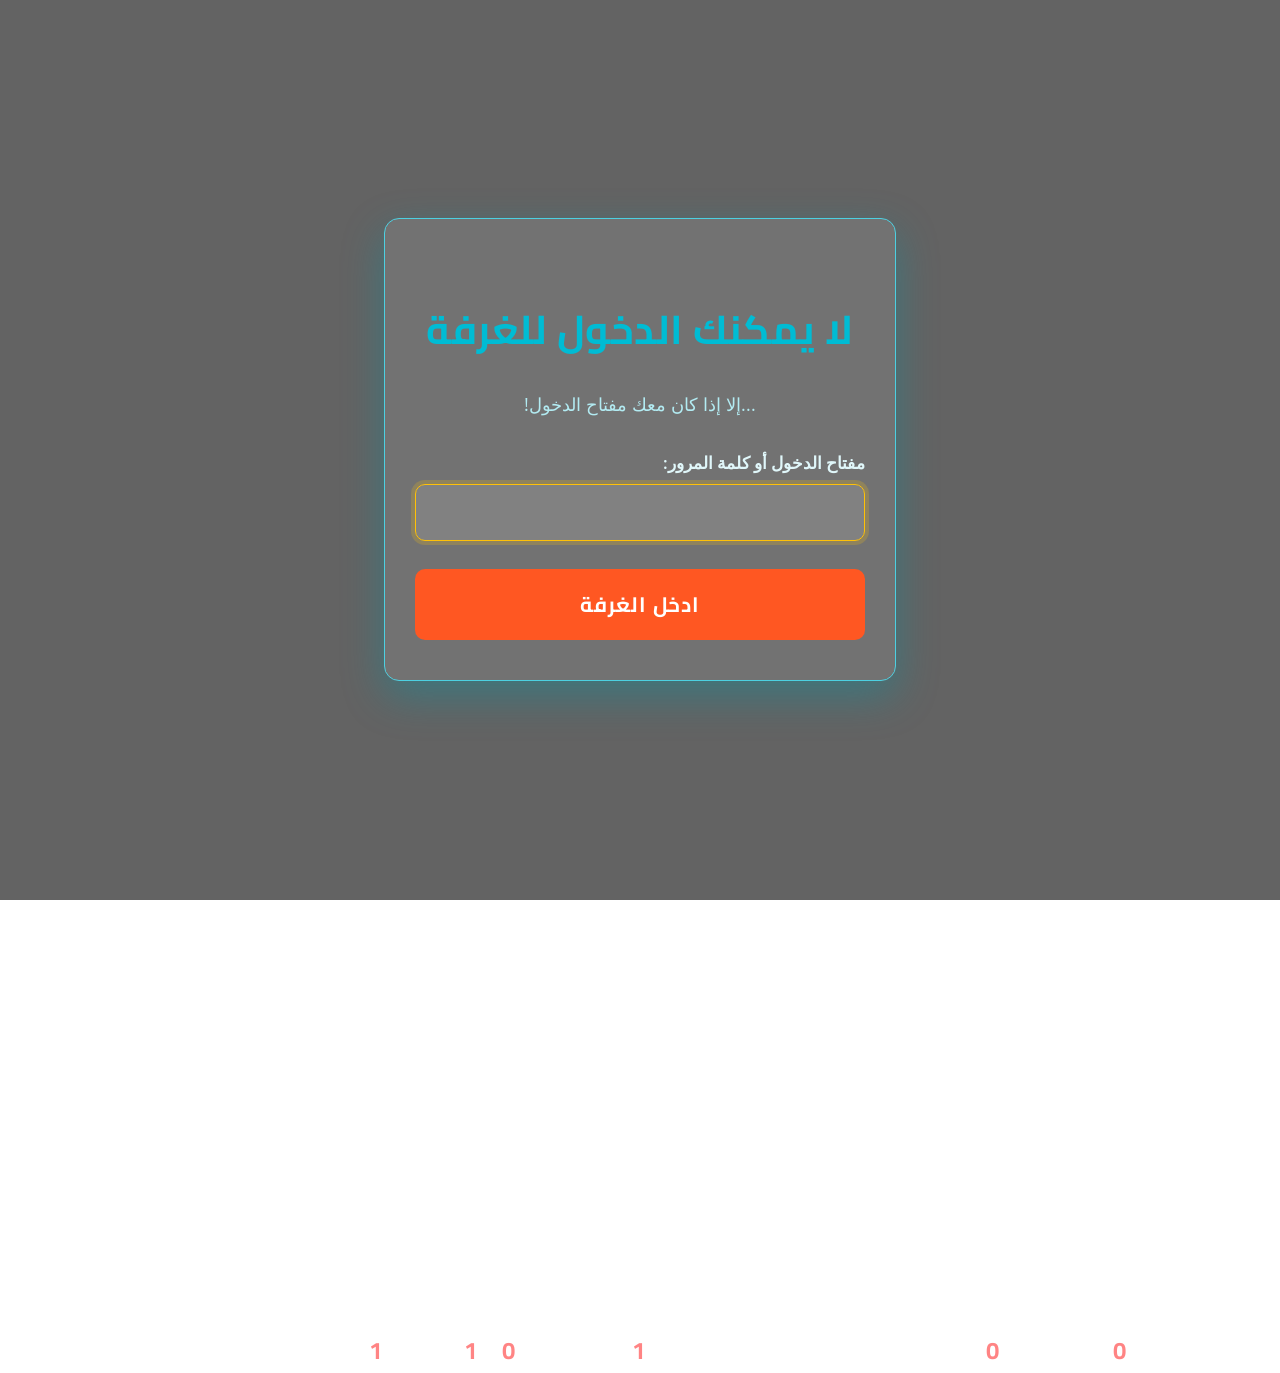
==== chat.html @ 37c914fe "Add files via upload" ====
<!DOCTYPE html>
<html lang="ar">
<head>
    <meta charset="UTF-8">
    <meta name="viewport" content="width=device-width, initial-scale=1.0">
    <title>غرفة الدردشة الخاصة بالأصدقاء</title>
    <link href="https://fonts.googleapis.com/css2?family=Cairo:wght@400;700&family=Open+Sans:wght@400;600&display=swap" rel="stylesheet">
    <link rel="stylesheet" href="style.css">
</head>
<body>
    <div class="chat-wrapper">
        <div class="chat-header">
            <button class="profile-settings-button" title="إعدادات الملف الشخصي">
                <span>&#8942;</span> </button>
            <h2>مساحة أصدقاء البرمجة</h2>
            <p>أهلاً بك في غرفتك الخاصة!</p>
        </div>
        <div class="chat-messages" id="chatMessages">
            </div>
        <div class="chat-input-area">
            <button id="sendMessage" title="إرسال الرسالة">
                <svg viewBox="0 0 24 24" fill="currentColor" class="send-icon">
                    <path d="M3.4 20.4l17.45-7.49c.44-.19.73-.64.73-1.13s-.29-.94-.73-1.13L3.4 3.6c-.41-.18-.88-.11-1.22.18-.34.29-.47.74-.3.98L7.3 12 2.1 19.2c-.17.24-.04.7.3.98.34.29.81.36 1.22.18z"></path>
                </svg>
            </button>
            <label for="fileUpload" class="upload-button" title="إرسال ملف">
                📎
                <input type="file" id="fileUpload" style="display: none;">
            </label>
            <label for="imageUpload" class="upload-button" title="إرسال صورة">
                🖼️
                <input type="file" id="imageUpload" accept="image/*" style="display: none;">
            </label>
            <div class="input-wrapper">
                <input type="text" id="messageInput" placeholder="اكتب رسالتك هنا..." dir="rtl">
            </div>
        </div>
    </div>

    <div class="profile-modal" id="profileModal">
        <div class="profile-modal-content">
            <span class="close-button" title="إغلاق">&times;</span>
            <h3>ملف المستخدم</h3>
            <div class="profile-image-container">
                <img src="default-profile.png" alt="صورة الملف الشخصي" id="profileImageDisplay" width="80" height="80">
                <label for="profileImageUpload" class="upload-profile-image-button">تغيير الصورة</label>
                <input type="file" id="profileImageUpload" accept="image/*" style="display: none;">
            </div>
            <div class="profile-info">
                <label for="userName">اسم المستخدم:</label>
                <input type="text" id="userName" placeholder="أدخل اسمك">
            </div>
            <div class="profile-info">
                <label for="userHandle">اسم المستخدم (يوزر):</label>
                <input type="text" id="userHandle" placeholder="اختر يوزر فريد">
            </div>
            <div class="profile-info">
                <label for="userId">ID الخاص بك:</label>
                <input type="text" id="userId" value="0000" readonly>
                <button type="button" id="generateNewId">تغيير ID</button>
            </div>
            <button type="button" id="saveProfileInfo">حفظ المعلومات</button>
        </div>
    </div>

    <script src="chat.js"></script>
</body>
</html>
---- style.css ----
/* تصميم CSS لجمالية الواجهة */
:root {
    --primary-color: #00BCD4; /* أزرق سماوي */
    --primary-dark: #0097A7;
    --secondary-color: #FF5722; /* برتقالي */
    --accent-color: #FFC107; /* أصفر ذهبي للإبراز */
    --text-color: #E0F7FA; /* أبيض فاتح */
    --light-text-color: #B2EBF2;
    --border-color: #4DD0E1;
    --shadow-light: rgba(0, 188, 212, 0.2);
    --shadow-medium: rgba(0, 151, 167, 0.4);
    --red-number-color: rgba(255, 0, 0, 0.6); /* لون أحمر جديد للأرقام المتساقطة */

    /* ألوان جديدة لواجهة الدردشة */
    --chat-bg-color: #21252b; /* خلفية صندوق الدردشة */
    --chat-header-bg: #282c34; /* خلفية رأس الدردشة */
    --chat-message-received-bg: #3e4451; /* خلفية رسالة المستلم */
    --chat-message-sent-bg: #61afef; /* خلفية رسالة المرسل */
    --chat-input-bg: #3e4451; /* خلفية حقل الإدخال */
    --chat-border-color: #3a3f4b; /* لون الحدود في الدردشة */
    --chat-text-color: #abb2bf;
    --chat-sender-name-color: #98c379;
    --chat-timestamp-color: #7f848e;
    --chat-button-bg: #61afef;
    --chat-button-hover: #5691d0;
    --chat-upload-bg: #c678dd;
    --chat-upload-hover: #b060ca;
    --chat-link-color: #c678dd;
}

body {
    font-family: 'Cairo', sans-serif;
    display: flex;
    justify-content: center;
    align-items: center;
    min-height: 100vh;
    margin: 0;
    /* خلفية أكواد البرمجة - الصورة السابقة */
    background: url(http://googleusercontent.com/image_generation_content/2) no-repeat center center fixed;
    background-size: cover;
    color: var(--text-color);
    direction: rtl;
    text-align: right;
    overflow: hidden; /* لمنع ظهور scrollbars غير مرغوبة */
    position: relative; /* ضروري لتحديد موقع الأرقام المتساقطة */
}

/* طبقة شفافة فوق الخلفية لجعل النص مقروءًا */
.overlay {
    position: absolute;
    top: 0;
    left: 0;
    width: 100%;
    height: 100%;
    background-color: rgba(33, 33, 33, 0.7); /* أسود شفاف */
    z-index: 1;
}

.login-container {
    background-color: rgba(255, 255, 255, 0.1); /* أبيض شفاف */
    padding: 40px 30px;
    border-radius: 15px;
    box-shadow: 0 15px 40px var(--shadow-medium);
    text-align: center;
    max-width: 450px;
    width: 90%;
    animation: fadeInScale 1s ease-out forwards;
    position: relative;
    z-index: 2;
    border: 1px solid var(--border-color); /* إضافة حدود */
}

@keyframes fadeInScale {
    from { opacity: 0; transform: translateY(-30px) scale(0.95); }
    to { opacity: 1; transform: translateY(0) scale(1); }
}

.login-container h2 {
    margin-bottom: 25px;
    color: var(--primary-color);
    font-size: 2.5em;
    letter-spacing: 0.5px;
    font-weight: 700;
}

.login-container p.subtitle {
    color: var(--light-text-color);
    margin-bottom: 35px;
    font-size: 1.1em;
    font-family: 'Open Sans', sans-serif;
}

.input-group {
    margin-bottom: 28px;
    position: relative;
    text-align: right;
}

.input-group label {
    display: block;
    margin-bottom: 10px;
    color: var(--text-color);
    font-weight: 600;
    font-size: 1.05em;
    font-family: 'Open Sans', sans-serif;
}

.input-group input[type="password"] {
    width: 100%;
    padding: 14px 15px;
    border: 1px solid var(--border-color);
    border-radius: 10px;
    font-size: 1.2em;
    box-sizing: border-box;
    transition: border-color 0.3s ease, box-shadow 0.3s ease;
    font-family: 'Open Sans', sans-serif;
    text-align: right;
    background-color: rgba(255, 255, 255, 0.1); /* خلفية شفافة */
    color: var(--text-color); /* لون النص */
}

.input-group input[type="password"]:focus {
    border-color: var(--accent-color);
    outline: none;
    box-shadow: 0 0 0 4px rgba(255, 193, 7, 0.2);
}

button {
    width: 100%;
    padding: 16px;
    background-color: var(--secondary-color);
    color: white;
    border: none;
    border-radius: 10px;
    font-size: 1.3em;
    font-weight: 700;
    cursor: pointer;
    transition: background-color 0.3s ease, transform 0.2s ease, box-shadow 0.3s ease;
    letter-spacing: 0.8px;
    font-family: 'Cairo', sans-serif;
}

button:hover {
    background-color: var(--primary-dark);
    transform: translateY(-3px);
    box-shadow: 0 8px 20px var(--shadow-light);
}

button:active {
    transform: translateY(0);
    box-shadow: 0 4px 10px var(--shadow-light);
}

.error-message {
    color: #FFEB3B;
    margin-top: 20px;
    font-weight: 600;
    font-size: 1.05em;
    display: none;
    font-family: 'Open Sans', sans-serif;
}

.success-message {
    color: #00E676;
    margin-top: 20px;
    font-weight: 600;
    font-size: 1.05em;
    display: none;
    font-family: 'Open Sans', sans-serif;
}

/* أنماط الأرقام المتساقطة */
.falling-number {
    position: absolute;
    color: var(--red-number-color);
    font-size: 1.5em;
    font-weight: bold;
    pointer-events: none;
    animation: fall linear forwards;
}

/* تأثير سقوط الأرقام */
@keyframes fall {
    from { transform: translateY(-50px); opacity: 0; }
    to { transform: translateY(100vh); opacity: 0.8; }
}

/* ------------------------------------------- */
/* تحسينات الاستجابة (Responsive Enhancements) لصفحة الدخول */
/* ------------------------------------------- */

@media (max-width: 768px) {
    .login-container {
        padding: 30px 25px;
        max-width: 95%;
    }
    .login-container h2 {
        font-size: 2.2em;
    }
    .login-container p.subtitle {
        font-size: 1em;
    }
    .input-group label {
        font-size: 1em;
    }
    .input-group input[type="password"] {
        font-size: 1.1em;
        padding: 12px 14px;
    }
    button {
        font-size: 1.2em;
        padding: 14px;
    }
    .falling-number {
        font-size: 1.2em;
    }
}

@media (max-width: 480px) {
    .login-container {
        padding: 25px 20px;
        margin: 15px;
    }
    .login-container h2 {
        font-size: 1.8em;
    }
    .login-container p.subtitle {
        font-size: 0.9em;
    }
    .input-group label {
        font-size: 0.95em;
    }
    .input-group input[type="password"] {
        font-size: 1em;
        padding: 10px 12px;
    }
    button {
        font-size: 1.1em;
        padding: 12px;
    }
    .falling-number {
        font-size: 1em;
    }
}

/* ------------------------------------------- */
/* أنماط غرفة الدردشة المحسّنة */
/* ------------------------------------------- */

body.chat-page {
    background: none;
    background-color: #1a1e24; /* خلفية أغمق للدردشة */
    color: var(--chat-text-color);
    justify-content: flex-start;
    align-items: center;
    padding: 20px;
    overflow-y: auto;
    flex-direction: column;
}

body.chat-page .overlay,
body.chat-page .falling-number {
    display: none;
}

.chat-wrapper {
    background-color: var(--chat-bg-color);
    border-radius: 15px;
    box-shadow: 0 5px 25px rgba(0, 0, 0, 0.6);
    width: 100%;
    max-width: 1000px; /* أقصى عرض أكبر */
    height: 90vh;
    display: flex;
    flex-direction: column;
    overflow: hidden;
    margin: 20px auto;
    border: 1px solid var(--chat-border-color);
}

.chat-header {
    background-color: var(--chat-header-bg);
    padding: 20px 25px;
    border-bottom: 1px solid var(--chat-border-color);
    text-align: center;
    color: #61afef;
    font-size: 1.1em;
    position: relative;
    display: flex; /* لتوسيط العنوان مع وجود الزر */
    justify-content: center;
    align-items: center;
}

.chat-header h2 {
    margin: 0;
    font-size: 1.8em;
    font-weight: 700;
    flex-grow: 1; /* لجعل العنوان يأخذ المساحة المتاحة ويتوسط */
}

.chat-header p {
    margin: 5px 0 0;
    font-size: 0.9em;
    color: var(--chat-text-color);
    position: absolute; /* لجعل الوصف يظهر تحت العنوان */
    bottom: 5px;
    left: 0;
    right: 0;
}

.chat-header .profile-settings-button {
    background: none;
    border: none;
    color: var(--chat-text-color);
    font-size: 1.5em;
    cursor: pointer;
    position: absolute;
    top: 15px; /* ضبط الموضع ليتناسب مع التصميم الجديد */
    left: 15px;
    padding: 5px;
    border-radius: 5px;
    transition: background-color 0.3s ease;
}

.chat-header .profile-settings-button:hover {
    background-color: rgba(255, 255, 255, 0.05);
}

.chat-messages {
    flex-grow: 1;
    padding: 20px 25px;
    overflow-y: auto;
    display: flex;
    flex-direction: column;
    background-color: #282c34;
}

/* Scrollbar Styling */
.chat-messages::-webkit-scrollbar {
    width: 8px;
}

.chat-messages::-webkit-scrollbar-track {
    background: #333;
    border-radius: 10px;
}

.chat-messages::-webkit-scrollbar-thumb {
    background: #555;
    border-radius: 10px;
}

.chat-messages::-webkit-scrollbar-thumb:hover {
    background: #777;
}


.message {
    margin-bottom: 15px;
    display: flex;
    flex-direction: column;
    max-width: 75%;
    word-wrap: break-word;
}

.message.sent {
    align-self: flex-end;
    align-items: flex-end;
}

.message.received {
    align-self: flex-start;
    align-items: flex-start;
}

.message p {
    background-color: var(--chat-message-received-bg);
    padding: 12px 18px;
    border-radius: 18px;
    margin: 5px 0 2px;
    color: #e0f7fa;
    line-height: 1.5;
    box-shadow: 0 2px 5px rgba(0, 0, 0, 0.2);
    font-size: 1.05em;
}

.message.sent p {
    background-color: var(--chat-message-sent-bg);
    color: #ffffff;
}

.sender-name {
    font-size: 0.85em;
    color: var(--chat-sender-name-color);
    margin-bottom: 4px;
    font-weight: bold;
}

.timestamp {
    font-size: 0.75em;
    color: var(--chat-timestamp-color);
    margin-top: 3px;
}

.message img {
    max-width: 100%;
    max-height: 250px;
    border-radius: 8px;
    margin-top: 10px;
    cursor: pointer;
    box-shadow: 0 2px 8px rgba(0, 0, 0, 0.3);
}

.message a {
    color: var(--chat-link-color);
    text-decoration: none;
    font-weight: bold;
    margin-top: 10px;
    display: block;
    font-size: 0.95em;
}

.message a:hover {
    text-decoration: underline;
}

.chat-input-area {
    display: flex;
    padding: 15px 25px;
    background-color: var(--chat-bg-color);
    border-top: 1px solid var(--chat-border-color);
    align-items: center;
    direction: ltr; /* لجعل العناصر تتجه من اليسار إلى اليمين */
}

.chat-input-area .input-wrapper {
    flex-grow: 1;
    margin-right: 10px; /* مسافة بين حقل الإدخال والأزرار على اليمين */
}

.chat-input-area input#messageInput {
    width: 100%;
    padding: 14px 18px;
    border: 1px solid var(--chat-border-color);
    border-radius: 25px;
    background-color: var(--chat-input-bg);
    color: var(--chat-text-color);
    font-size: 1.05em;
    outline: none;
    margin-left: 0;
    transition: border-color 0.3s ease, box-shadow 0.3s ease;
    direction: rtl; /* لضمان أن الكتابة تكون من اليمين لليسار داخل الحقل */
}

.chat-input-area input#messageInput:focus {
    border-color: #61afef;
    box-shadow: 0 0 0 3px rgba(97, 175, 239, 0.3);
}

.chat-input-area button,
.chat-input-area .upload-button {
    background-color: var(--chat-button-bg);
    color: white;
    border: none;
    border-radius: 50%; /* جعل الأزرار دائرية */
    width: 45px; /* تحديد عرض ثابت للأزرار */
    height: 45px; /* تحديد ارتفاع ثابت للأزرار */
    font-size: 1.3em;
    cursor: pointer;
    transition: background-color 0.3s ease, transform 0.2s ease;
    margin-right: 10px; /* مسافة بين الأزرار */
    flex-shrink: 0;
    display: flex;
    align-items: center;
    justify-content: center;
    padding: 0;
}

.chat-input-area .upload-button {
    background-color: var(--chat-upload-bg);
    font-size: 1.5em;
}

.chat-input-area button:hover {
    background-color: var(--chat-button-hover);
    transform: translateY(-2px);
}

.chat-input-area .upload-button:hover {
    background-color: var(--chat-upload-hover);
    transform: translateY(-2px);
}

.chat-input-area button:active,
.chat-input-area .upload-button:active {
    transform: translateY(0);
}

.chat-input-area button#sendMessage svg.send-icon {
    width: 24px;
    height: 24px;
    fill: white; /* لون أيقونة الإرسال */
}

/* الاستجابة على الأجهزة الصغيرة للدردشة */
@media (max-width: 768px) {
    body.chat-page {
        padding: 0;
    }
    .chat-wrapper {
        width: 100%;
        height: 100vh;
        border-radius: 0;
        box-shadow: none;
        margin: 0;
    }

    .chat-header {
        padding: 15px 20px;
    }
    .chat-header h2 {
        font-size: 1.5em;
    }
    .chat-header .profile-settings-button {
        top: 10px;
        left: 10px;
        font-size: 1.3em;
    }

    .chat-messages {
        padding: 15px;
    }

    .chat-input-area {
        flex-wrap: nowrap;
        padding: 10px 15px;
        direction: ltr; /* لضمان الترتيب الصحيح */
    }

    .chat-input-area .input-wrapper {
        margin-right: 5px;
    }

    .chat-input-area input#messageInput {
        padding: 10px 12px;
        border-radius: 20px;
        font-size: 1em;
    }

    .chat-input-area button,
    .chat-input-area .upload-button {
        width: 40px;
        height: 40px;
        margin-right: 5px;
    }

    .chat-input-area button#sendMessage svg.send-icon {
        width: 20px;
        height: 20px;
    }
}


/* ------------------------------------------- */
/* أنماط نافذة الملف الشخصي (Profile Modal) */
/* ------------------------------------------- */

.profile-modal {
    display: none; /* مخفي افتراضيًا */
    position: fixed; /* يبقى في مكانه حتى عند التمرير */
    z-index: 100; /* أعلى من أي شيء آخر */
    left: 0;
    top: 0;
    width: 100%;
    height: 100%;
    overflow: auto; /* تمكين التمرير إذا كان المحتوى طويلًا جدًا */
    background-color: rgba(0,0,0,0.6); /* خلفية سوداء شفافة أكثر */
    backdrop-filter: blur(5px); /* تأثير ضبابي على الخلفية (اختياري، قد لا يدعم كل المتصفحات) */
    display: flex; /* لتوسيط المحتوى */
    align-items: center;
    justify-content: center;
}

.profile-modal-content {
    background-color: var(--chat-bg-color);
    padding: 25px;
    border: 1px solid var(--chat-border-color);
    width: 90%; /* يمكن تعديل العرض حسب الحاجة */
    max-width: 450px;
    border-radius: 15px;
    position: relative;
    color: var(--chat-text-color);
    text-align: right;
    box-shadow: 0 10px 30px rgba(0,0,0,0.5); /* ظل أقوى */
    animation: modalPopUp 0.3s ease-out forwards;
}

@keyframes modalPopUp {
    from { transform: scale(0.9); opacity: 0; }
    to { transform: scale(1); opacity: 1; }
}


.close-button {
    color: #aaa;
    float: left;
    font-size: 30px;
    font-weight: bold;
    cursor: pointer;
    transition: color 0.2s ease;
    position: absolute;
    top: 10px;
    left: 15px;
}

.close-button:hover,
.close-button:focus {
    color: #fff;
}

.profile-modal-content h3 {
    color: #61afef;
    text-align: center;
    margin-bottom: 25px;
    font-size: 1.8em;
}

.profile-image-container {
    text-align: center;
    margin-bottom: 25px;
}

.profile-image-container img {
    border-radius: 50%;
    border: 3px solid #61afef; /* إطار أزرق حول الصورة */
    object-fit: cover;
    width: 100px; /* حجم أكبر للصورة */
    height: 100px;
    box-shadow: 0 0 10px rgba(97, 175, 239, 0.3);
}

.upload-profile-image-button {
    display: inline-block;
    margin: 15px auto 0;
    padding: 10px 20px;
    background-color: var(--chat-upload-bg);
    color: white;
    border: none;
    border-radius: 25px;
    cursor: pointer;
    font-size: 1em;
    transition: background-color 0.3s ease, transform 0.2s ease;
}

.upload-profile-image-button:hover {
    background-color: var(--chat-upload-hover);
    transform: translateY(-2px);
}

.profile-info {
    margin-bottom: 20px;
}

.profile-info label {
    display: block;
    margin-bottom: 8px;
    font-weight: bold;
    color: var(--chat-sender-name-color);
    font-size: 1.05em;
}

.profile-info input {
    width: 100%;
    padding: 12px 15px;
    border: 1px solid var(--chat-border-color);
    border-radius: 8px;
    background-color: var(--chat-input-bg);
    color: var(--chat-text-color);
    box-sizing: border-box;
    outline: none;
    font-size: 1em;
    transition: border-color 0.3s ease, box-shadow 0.3s ease;
}

.profile-info input:focus {
    border-color: #61afef;
    box-shadow: 0 0 0 3px rgba(97, 175, 239, 0.3);
}

.profile-info input#userId {
    background-color: #444;
    cursor: not-allowed;
    display: inline-block;
    width: calc(100% - 90px); /* لترك مساحة لزر تغيير الـ ID */
    margin-left: 10px;
}

#generateNewId {
    display: inline-block;
    vertical-align: middle;
    padding: 10px 15px;
    background-color: var(--accent-color);
    color: #222;
    border: none;
    border-radius: 20px;
    cursor: pointer;
    font-size: 0.9em;
    font-weight: bold;
    transition: background-color 0.3s ease, transform 0.2s ease;
}

#generateNewId:hover {
    background-color: #e0b000;
    transform: translateY(-2px);
}

#saveProfileInfo {
    display: block;
    width: 100%;
    padding: 14px;
    background-color: var(--primary-color);
    color: #222;
    border: none;
    border-radius: 10px;
    cursor: pointer;
    font-size: 1.1em;
    font-weight: bold;
    transition: background-color 0.3s ease, transform 0.2s ease;
    margin-top: 25px;
}

#saveProfileInfo:hover {
    background-color: var(--primary-dark);
    transform: translateY(-2px);
}

@media (max-width: 480px) {
    .profile-modal-content {
        padding: 20px;
    }
    .profile-modal-content h3 {
        font-size: 1.5em;
    }
    .profile-image-container img {
        width: 80px;
        height: 80px;
    }
    .upload-profile-image-button {
        padding: 8px 15px;
        font-size: 0.9em;
    }
    .profile-info input {
        padding: 10px 12px;
    }
    .profile-info input#userId {
        width: calc(100% - 75px);
        margin-left: 5px;
    }
    #generateNewId {
        padding: 8px 12px;
        font-size: 0.8em;
    }
    #saveProfileInfo {
        padding: 12px;
        font-size: 1em;
    }
}
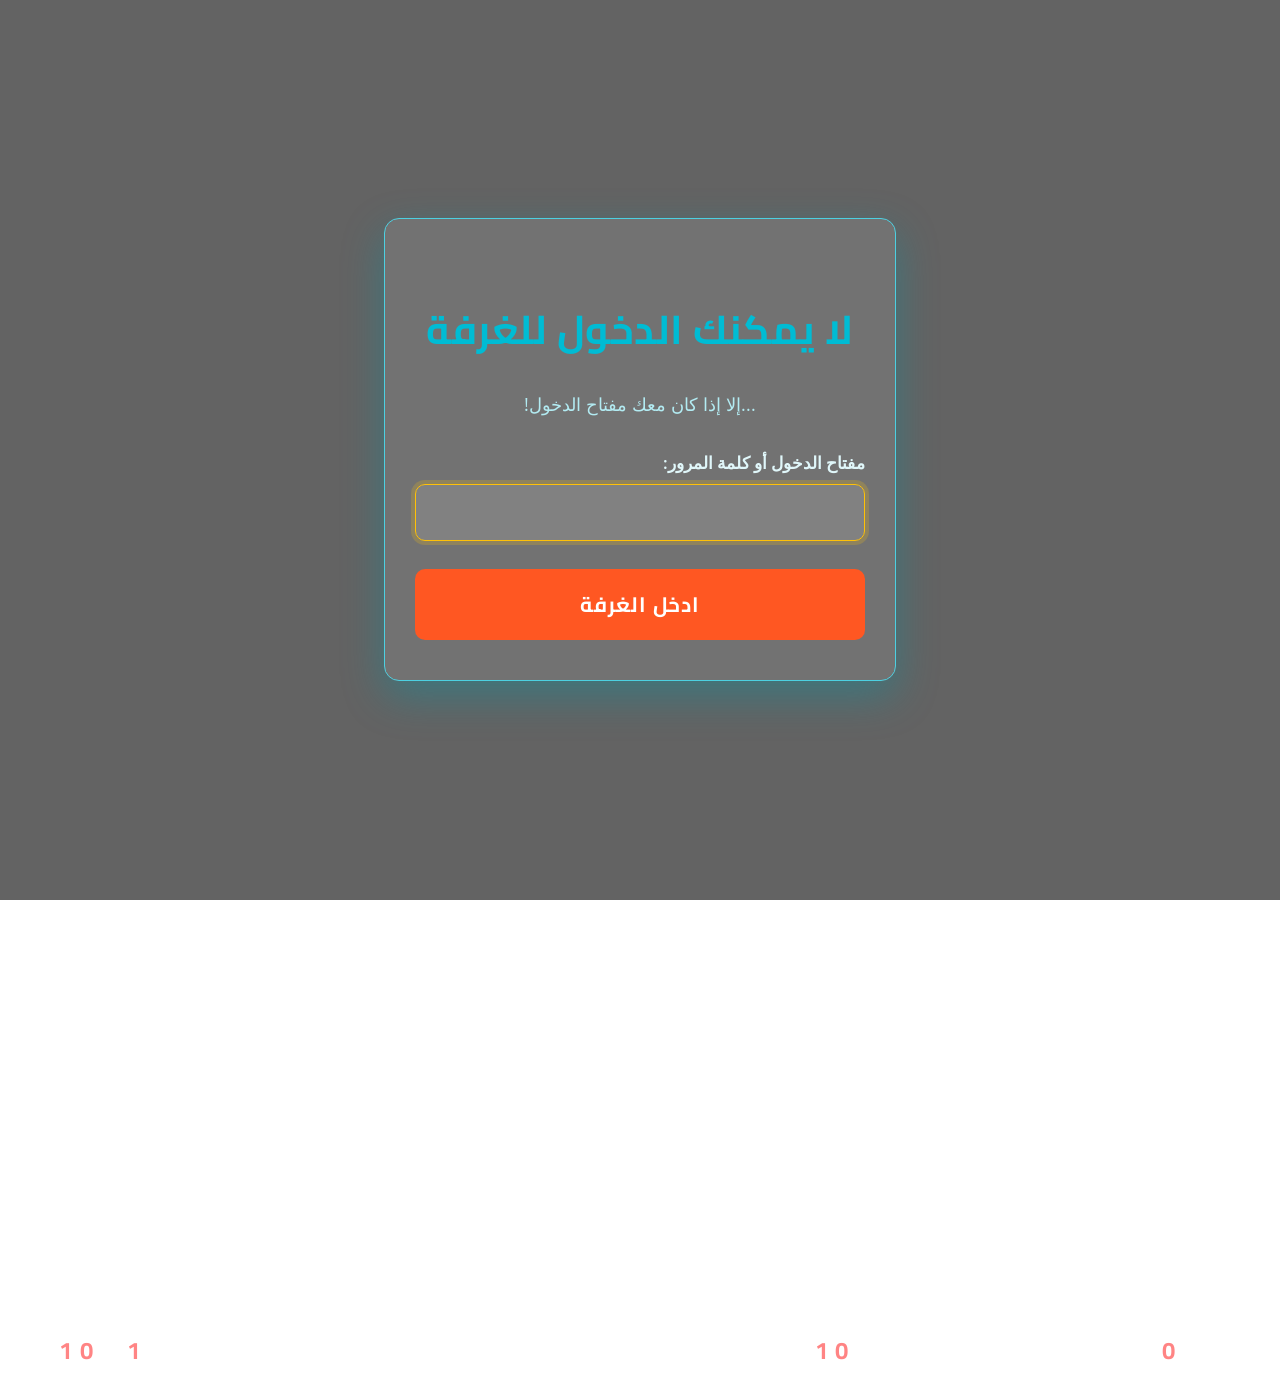
==== commit cc723579: "Enhance chat input with file and image upload options Refactor chat input area to include action ico" ====
--- a/chat.html
+++ b/chat.html
@@ -11,7 +11,8 @@
     <div class="chat-wrapper">
         <div class="chat-header">
             <button class="profile-settings-button" title="إعدادات الملف الشخصي">
-                <span>&#8942;</span> </button>
+                <span>&#8942;</span> 
+            </button>
             <h2>مساحة أصدقاء البرمجة</h2>
             <p>أهلاً بك في غرفتك الخاصة!</p>
         </div>
@@ -20,18 +21,21 @@
         <div class="chat-input-area">
             <button id="sendMessage" title="إرسال الرسالة">
                 <svg viewBox="0 0 24 24" fill="currentColor" class="send-icon">
-                    <path d="M3.4 20.4l17.45-7.49c.44-.19.73-.64.73-1.13s-.29-.94-.73-1.13L3.4 3.6c-.41-.18-.88-.11-1.22.18-.34.29-.47.74-.3.98L7.3 12 2.1 19.2c-.17.24-.04.7.3.98.34.29.81.36 1.22.18z"></path>
+                    <path d="M3.4 20.4l17.45-7.49c.44-.19.73-.64.73-1.13s-.29-.94-.73-1.13L3.4 3.6c-.41-.18-.88-.19-1.28.02-.4.21-.63.63-.59 1.08L2.83 11H12v2H2.83l-1.3 6.3c-.04.45.19.87.59 1.08.4.21.87.2 1.28-.02z"/>
                 </svg>
             </button>
-            <label for="fileUpload" class="upload-button" title="إرسال ملف">
-                📎
+            <div class="input-actions">
+                <label for="imageUpload" title="إرسال صورة" class="action-icon">
+                    <svg viewBox="0 0 24 24" fill="currentColor"><path d="M21 19V5c0-1.1-.9-2-2-2H5c-1.1 0-2 .9-2 2v14c0 1.1.9 2 2 2h14c1.1 0 2-.9 2-2zM8.5 13.5l2.5 3.01L14.5 12l4.5 6H5l3.5-4.5z"/></svg>
+                </label>
+                <input type="file" id="imageUpload" accept="image/*" style="display: none;">
+                
+                <label for="fileUpload" title="إرسال ملف" class="action-icon">
+                    <svg viewBox="0 0 24 24" fill="currentColor"><path d="M16.5 6v11.5c0 2.21-1.79 4-4 4s-4-1.79-4-4V5c0-1.38 1.12-2.5 2.5-2.5s2.5 1.12 2.5 2.5v10.5c0 .55-.45 1-1 1s-1-.45-1-1V6H10v9.5c0 1.38 1.12 2.5 2.5 2.5s2.5-1.12 2.5-2.5V5c0-2.21-1.79-4-4-4S7 2.79 7 5v12.5c0 3.04 2.46 5.5 5.5 5.5s5.5-2.46 5.5-5.5V6h-1.5z"/></svg>
+                </label>
                 <input type="file" id="fileUpload" style="display: none;">
-            </label>
-            <label for="imageUpload" class="upload-button" title="إرسال صورة">
-                🖼️
-                <input type="file" id="imageUpload" accept="image/*" style="display: none;">
-            </label>
-            <div class="input-wrapper">
+            </div>
+            <div class="input-container">
                 <input type="text" id="messageInput" placeholder="اكتب رسالتك هنا..." dir="rtl">
             </div>
         </div>
@@ -63,6 +67,7 @@
         </div>
     </div>
 
+    <script src="https://cdn.socket.io/4.7.2/socket.io.min.js"></script>
     <script src="chat.js"></script>
 </body>
-</html>+</html>
